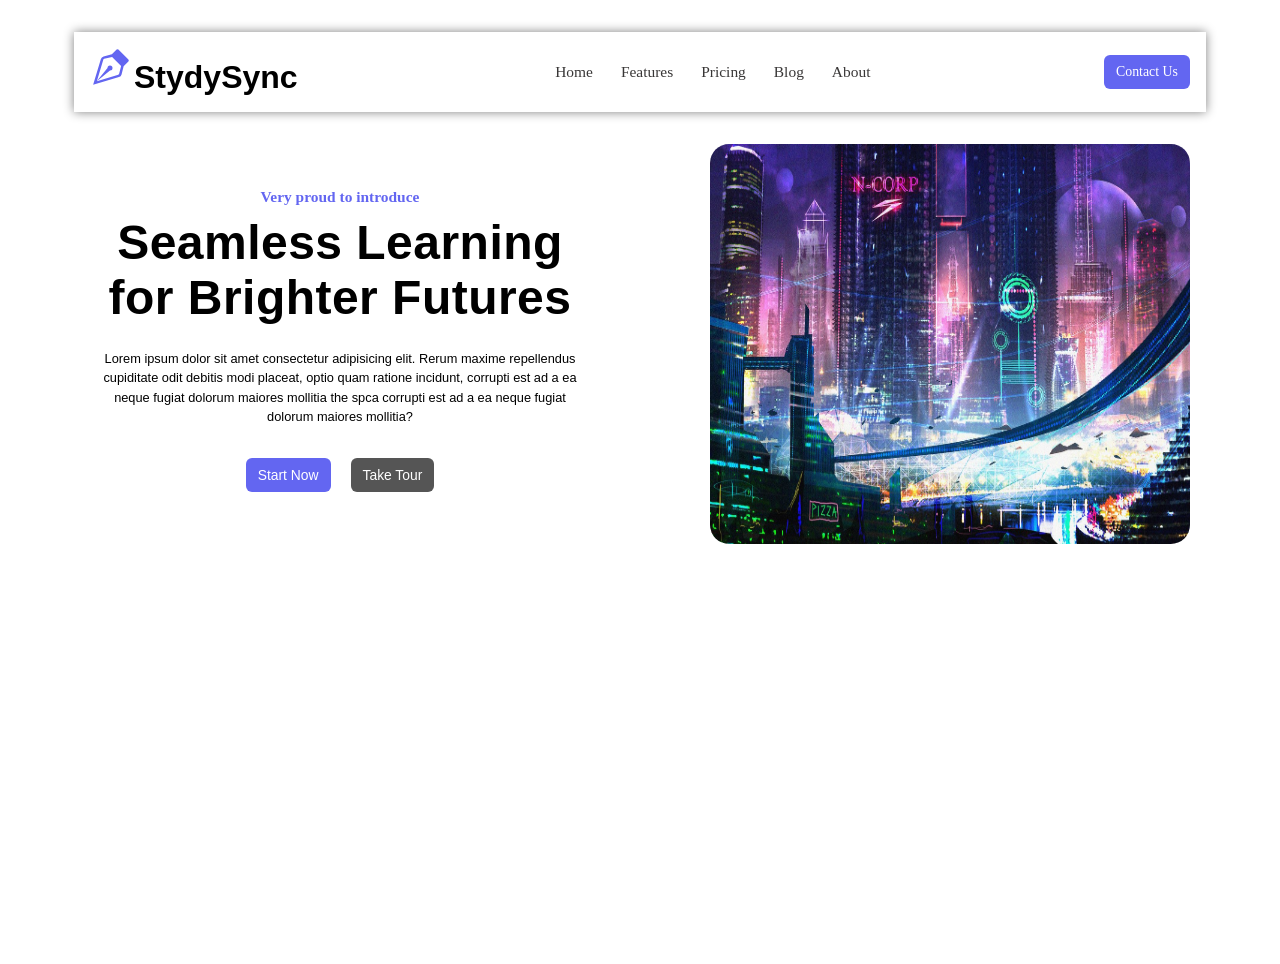
==== index.html @ 7b92b3e7 "Initial commit" ====
<!doctype html>
<html lang="en">
  <head>
    <meta charset="UTF-8" />
    <meta name="viewport" content="width=device-width, initial-scale=1.0" />
    <title>StudySync</title>
    <link rel="stylesheet" href="style.css" />
  </head>
  <body>
    <div class="Whole-project">
      <header class="header-content">
        <a href="#">
          <svg
            class="logo-icon"
            xmlns="http://www.w3.org/2000/svg"
            width="40"
            height="40"
            fill="currentColor"
            class="bi bi-vector-pen mt-2"
            viewBox="0 0 16 16">
            <path
              fill-rule="evenodd"
              d="M10.646.646a.5.5 0 0 1 .708 0l4 4a.5.5 0 0 1 0 .708l-1.902 1.902-.829 3.313a1.5 1.5 0 0 1-1.024 1.073L1.254 14.746 4.358 4.4A1.5 1.5 0 0 1 5.43 3.377l3.313-.828zm-1.8 2.908-3.173.793a.5.5 0 0 0-.358.342l-2.57 8.565 8.567-2.57a.5.5 0 0 0 .34-.357l.794-3.174-3.6-3.6z" />
            <path
              fill-rule="evenodd"
              d="M2.832 13.228 8 9a1 1 0 1 0-1-1l-4.228 5.168-.026.086z" />
          </svg>
          <span class="logo-text">StydySync</span>
        </a>
        <nav class="nav">
          <a href="#Home" class="nav-link">Home</a>
          <a href="#Feature" class="nav-link">Features</a>
          <a href="#Pricing" class="nav-link">Pricing</a>
          <a href="#Blog" class="nav-link">Blog</a>
          <a href="#About" class="nav-link">About</a>
        </nav>
        <a href="#Contact" class="contact">Contact Us</a>
        <button type="button" class="menu-btn">
          <svg
            xmlns="http://www.w3.org/2000/svg"
            width="16"
            height="16"
            fill="currentColor"
            class="bi bi-menu-up menu-icon"
            viewBox="0 0 16 16">
            <path
              d="M7.646 15.854a.5.5 0 0 0 .708 0L10.207 14H14a2 2 0 0 0 2-2V3a2 2 0 0 0-2-2H2a2 2 0 0 0-2 2v9a2 2 0 0 0 2 2h3.793zM1 9V6h14v3zm14 1v2a1 1 0 0 1-1 1h-3.793a1 1 0 0 0-.707.293l-1.5 1.5-1.5-1.5A1 1 0 0 0 5.793 13H2a1 1 0 0 1-1-1v-2zm0-5H1V3a1 1 0 0 1 1-1h12a1 1 0 0 1 1 1zM2 11.5a.5.5 0 0 0 .5.5h8a.5.5 0 0 0 0-1h-8a.5.5 0 0 0-.5.5m0-4a.5.5 0 0 0 .5.5h11a.5.5 0 0 0 0-1h-11a.5.5 0 0 0-.5.5m0-4a.5.5 0 0 0 .5.5h6a.5.5 0 0 0 0-1h-6a.5.5 0 0 0-.5.5" />
          </svg>
        </button>
      </header>

      <main class="main-body">
        <div class="container">
          <div class="left_container">
            <p class="small-text">Very proud to introduce</p>
            <h1 class="head-text">Seamless Learning for Brighter Futures</h1>
            <p class="caption">
              Lorem ipsum dolor sit amet consectetur adipisicing elit. Rerum
              maxime repellendus cupiditate odit debitis modi placeat, optio
              quam ratione incidunt, corrupti est ad a ea neque fugiat dolorum
              maiores mollitia the spca corrupti est ad a ea neque fugiat
              dolorum maiores mollitia?
            </p>
            <div class="btn-row">
              <button class="btn">Start Now</button>
              <button class="btn-1">Take Tour</button>
            </div>
          </div>
          <div class="right-container">
            <img class="img1" src="img1.jpg" />
          </div>
        </div>
      </main>
    </div>
  </body>
</html>
---- style.css ----
:root {
  --primary-color: #6366f1;
  --accent-color: #3f83f8;
  --text-color: #333333;
  --link-color: #2563eb;
  --background-color: #ffffff;
  --light-gray: #f0f0f0;
  --gray: #808080;
  --dark-gray: #555;
}
* {
  margin: 0;
  padding: 0;
  /* font-family: sans-serif; */
  text-decoration: none;
}
body {
  height: 100vh;
  text-align: center;
  background-color: var(--background-color);
  padding: 2rem;
}
.header-content {
  display: flex;
  max-width: 1100px;
  margin: 0 auto;
  justify-content: space-between;
  align-items: center;
  padding: 1rem;
  box-shadow: 0px 0px 10px gray;
}
/* .logo-icon {
  margin-top: 0.8rem;
} */
.logo-text {
  font-size: 2rem;
  font-weight: 800;
  color: black;
  font-family: sans-serif;
  /* margin-bottom: 10px; */
}
.nav {
  display: none;
}

.nav .nav-link {
  margin-left: 1.5rem;
  color: #393737;
  font-size: 0.965rem;
  font-weight: 400;
  transform: color 0.15;
}
.nav-link:hover {
  color: var(--link-color);
}
.logo-icon {
  color: var(--primary-color);
}

.contact {
  display: none;
  color: white;
  background-color: var(--primary-color);
  padding: 0.55rem 0.75rem;
  color: var(--background-color);
  border-radius: 0.375rem;
  font-size: 0.867rem;
  border: none;
  transform: all 0.1s;
}
.menu-btn {
  display: none;
  border-radius: 0.375rem;
  font-size: 0.867rem;
  border: none;
  padding: 0.55rem 0.75rem;
}
.menu-icon {
  height: 1.5rem;
  width: 1.5rem;
}
.contact:hover {
  background-color: #5254f8;
}
@media screen and (min-width: 768px) {
  .contact {
    display: block;
  }
  .nav {
    display: block;
  }
}
@media screen and (max-width: 768px) {
  .menu-btn {
    display: block;
  }
}
.img1 {
  width: 30rem;
  height: 25rem;
  border-radius: 1.2rem;
  margin-top: 2rem;
}
.main-body {
  max-width: 1100px;
  margin: 0 auto;
}
.container {
  display: block;
  /* justify-content: space-between;
  align-items: center; */
  /* padding: 1rem; */
}
.left-container {
  text-align: left;
}
.small-text {
  color: var(--primary-color);
  font-size: 0.965rem;
  font-weight: bold;
  margin-top: 1.2rem;
}
.head-text {
  color: black;
  font-size: 3rem;
  font-weight: bold;
  font-family: Arial, Helvetica, sans-serif;
  margin-top: 0.6rem;
  margin-bottom: 1.5rem;
  max-width: 500px;
  letter-spacing: 0.03rem;
}
.caption {
  max-width: 500px;
  font-family: sans-serif;
  font-size: 0.8rem;
  line-height: 1.2rem;
}
.btn-row {
  margin-top: 2rem;
}
.btn {
  background-color: var(--primary-color);
  padding: 0.55rem 0.75rem;
  color: var(--background-color);
  border-radius: 0.375rem;
  font-size: 0.867rem;
  border: none;
  margin-right: 1rem;
  transform: all 0.1s;
}
.btn-1 {
  background-color: var(--dark-gray);
  padding: 0.55rem 0.75rem;
  color: var(--background-color);
  border-radius: 0.375rem;
  font-size: 0.867rem;
  border: none;
  /* margin-right: 1rem; */
  transform: all 0.1s;
}
.btn:hover {
  background-color: #5254f8;
}
.btn-1:hover {
  background-color: rgb(49, 51, 51);
}
@media screen and (min-width: 768px) {
  .container {
    display: flex;
    justify-content: space-between;
    align-items: center;
    /* padding: 1rem; */
  }
}
@media screen and (max-width: 768px) {
  .left-container {
    text-align: center;
    padding: 0 auto;
  }
}
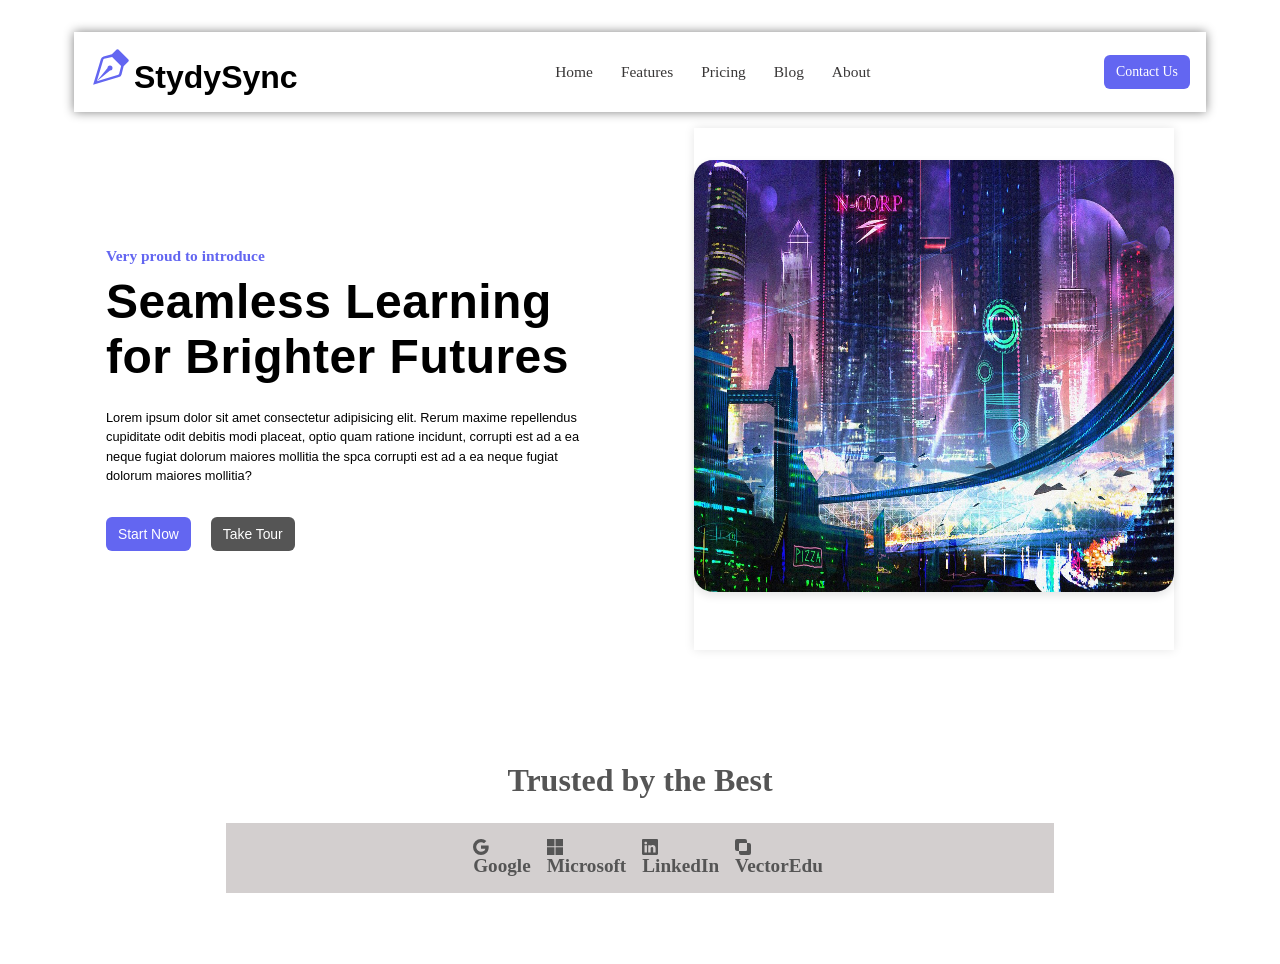
==== commit eb319a92: "updated codes" ====
--- a/index.html
+++ b/index.html
@@ -51,7 +51,7 @@
 
       <main class="main-body">
         <div class="container">
-          <div class="left_container">
+          <div class="left-container">
             <p class="small-text">Very proud to introduce</p>
             <h1 class="head-text">Seamless Learning for Brighter Futures</h1>
             <p class="caption">
@@ -70,6 +70,65 @@
             <img class="img1" src="img1.jpg" />
           </div>
         </div>
+
+        <div class="hero-end">
+          <h1 class="head">Trusted by the Best</h1>
+          <div class="trusted-section">
+            <div class="trusted-1">
+              <svg
+                xmlns="http://www.w3.org/2000/svg"
+                width="16"
+                height="16"
+                fill="currentColor"
+                class="bi bi-google"
+                viewBox="0 0 16 16">
+                <path
+                  d="M15.545 6.558a9.4 9.4 0 0 1 .139 1.626c0 2.434-.87 4.492-2.384 5.885h.002C11.978 15.292 10.158 16 8 16A8 8 0 1 1 8 0a7.7 7.7 0 0 1 5.352 2.082l-2.284 2.284A4.35 4.35 0 0 0 8 3.166c-2.087 0-3.86 1.408-4.492 3.304a4.8 4.8 0 0 0 0 3.063h.003c.635 1.893 2.405 3.301 4.492 3.301 1.078 0 2.004-.276 2.722-.764h-.003a3.7 3.7 0 0 0 1.599-2.431H8v-3.08z" />
+              </svg>
+              <h2 class="trusted-text">Google</h2>
+            </div>
+            <div class="trusted-1">
+              <svg
+                class="icon"
+                xmlns="http://www.w3.org/2000/svg"
+                width="16"
+                height="16"
+                fill="currentColor"
+                class="bi bi-microsoft"
+                viewBox="0 0 16 16">
+                <path
+                  d="M7.462 0H0v7.19h7.462zM16 0H8.538v7.19H16zM7.462 8.211H0V16h7.462zm8.538 0H8.538V16H16z" />
+              </svg>
+              <h2 class="trusted-text">Microsoft</h2>
+            </div>
+            <div class="trusted-1">
+              <svg
+                xmlns="http://www.w3.org/2000/svg"
+                width="16"
+                height="16"
+                fill="currentColor"
+                class="bi bi-linkedin"
+                viewBox="0 0 16 16">
+                <path
+                  d="M0 1.146C0 .513.526 0 1.175 0h13.65C15.474 0 16 .513 16 1.146v13.708c0 .633-.526 1.146-1.175 1.146H1.175C.526 16 0 15.487 0 14.854zm4.943 12.248V6.169H2.542v7.225zm-1.2-8.212c.837 0 1.358-.554 1.358-1.248-.015-.709-.52-1.248-1.342-1.248S2.4 3.226 2.4 3.934c0 .694.521 1.248 1.327 1.248zm4.908 8.212V9.359c0-.216.016-.432.08-.586.173-.431.568-.878 1.232-.878.869 0 1.216.662 1.216 1.634v3.865h2.401V9.25c0-2.22-1.184-3.252-2.764-3.252-1.274 0-1.845.7-2.165 1.193v.025h-.016l.016-.025V6.169h-2.4c.03.678 0 7.225 0 7.225z" />
+              </svg>
+              <h2 class="trusted-text">LinkedIn</h2>
+            </div>
+            <div class="trusted-1">
+              <svg
+                xmlns="http://www.w3.org/2000/svg"
+                width="16"
+                height="16"
+                fill="currentColor"
+                class="bi bi-exclude"
+                viewBox="0 0 16 16">
+                <path
+                  d="M0 2a2 2 0 0 1 2-2h8a2 2 0 0 1 2 2v2h2a2 2 0 0 1 2 2v8a2 2 0 0 1-2 2H6a2 2 0 0 1-2-2v-2H2a2 2 0 0 1-2-2zm12 2H5a1 1 0 0 0-1 1v7h7a1 1 0 0 0 1-1z" />
+              </svg>
+              <h2 class="trusted-text">VectorEdu</h2>
+            </div>
+          </div>
+        </div>
       </main>
     </div>
   </body>
--- a/style.css
+++ b/style.css
@@ -97,23 +97,42 @@
 }
 .img1 {
   width: 30rem;
-  height: 25rem;
+  height: 27rem;
   border-radius: 1.2rem;
   margin-top: 2rem;
+  overflow: hidden;
+  box-shadow: 0px 4px 8px rgba(0, 0, 0, 0.1);
 }
 .main-body {
   max-width: 1100px;
   margin: 0 auto;
 }
+
 .container {
-  display: block;
-  /* justify-content: space-between;
-  align-items: center; */
+  display: flex;
+  /* flex-direction: column; */
+  justify-content: space-between;
+  gap: 1.5rem;
+  /* align-items: center; */
   /* padding: 1rem; */
 }
+
 .left-container {
   text-align: left;
-}
+  animation: slidefromleft 1s ease forwards;
+  opacity: 0;
+}
+@keyframes slidefromleft {
+  0% {
+    opacity: 0;
+    transform: translateX(-100%);
+  }
+  100% {
+    opacity: 1;
+    transform: translateX(0);
+  }
+}
+
 .small-text {
   color: var(--primary-color);
   font-size: 0.965rem;
@@ -165,17 +184,53 @@
 .btn-1:hover {
   background-color: rgb(49, 51, 51);
 }
+.right-container {
+  /* overflow: hidden; */
+  box-shadow: 0px 0px 10px rgba(0, 0, 0, 0.1);
+  height: 58vh;
+}
 @media screen and (min-width: 768px) {
   .container {
     display: flex;
     justify-content: space-between;
     align-items: center;
-    /* padding: 1rem; */
+    padding: 1rem;
   }
 }
 @media screen and (max-width: 768px) {
   .left-container {
     text-align: center;
-    padding: 0 auto;
-  }
-}
+    padding: 2rem;
+  }
+  .container {
+    flex-direction: column;
+  }
+}
+.hero-end {
+  margin-top: 6rem;
+  /* width: 50%; */
+  text-align: center;
+  /* font-family: Arial, Helvetica, sans-serif; */
+}
+.head {
+  color: var(--dark-gray);
+  margin-bottom: 1.5rem;
+}
+.trusted-section {
+  display: flex;
+  justify-content: center;
+  background-color: rgb(211, 207, 207);
+  padding: 1rem;
+  margin-left: 8.5rem;
+  margin-right: 8.5rem;
+}
+.trusted-1 {
+  display: flex;
+  flex-direction: column;
+  color: var(--dark-gray);
+  margin-left: 1rem;
+  font-size: 0.8rem;
+}
+.icon {
+  margin-right: 1rem;
+}
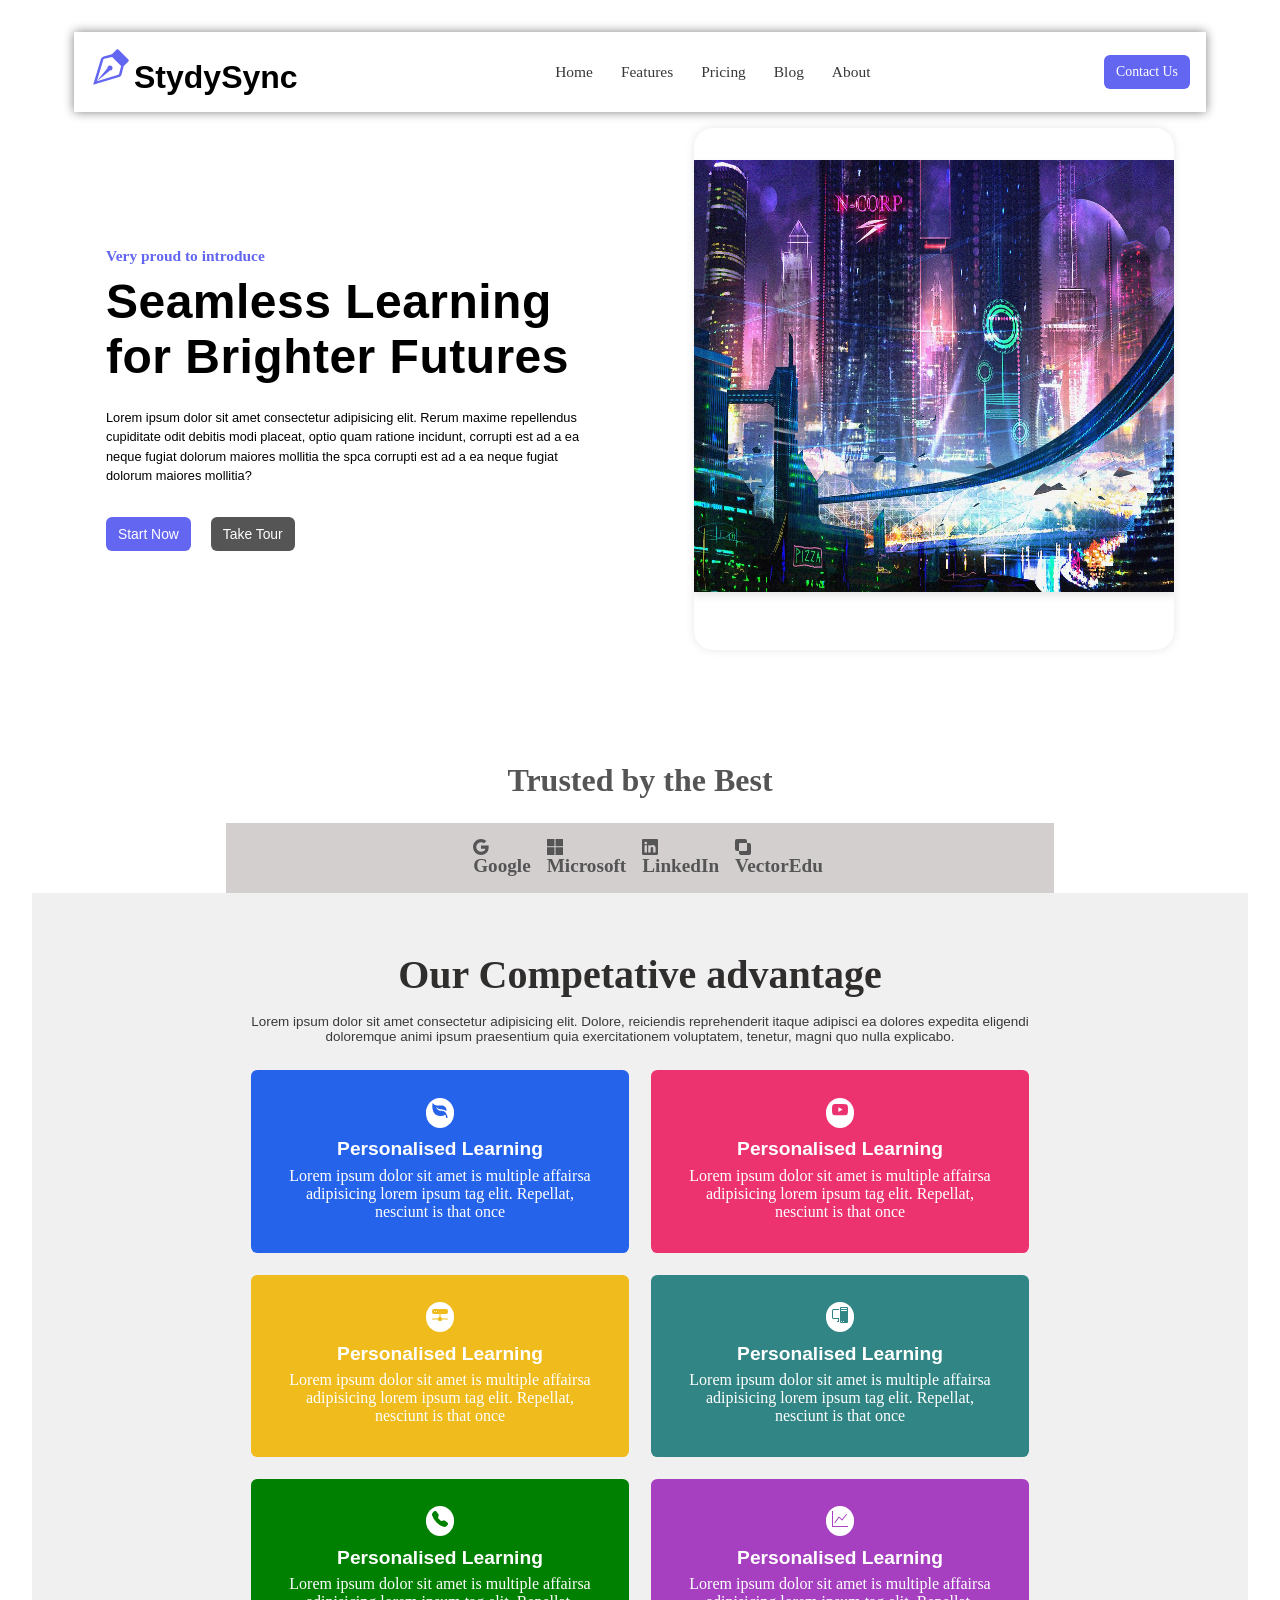
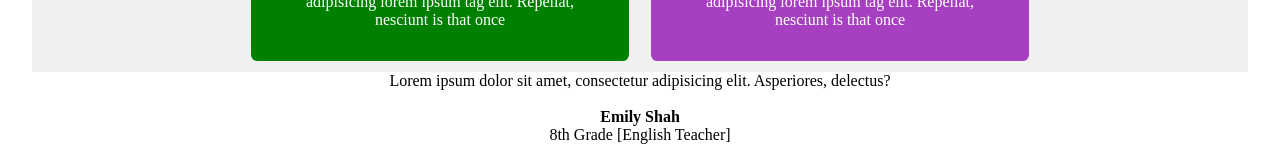
==== commit f5e46af6: "updated project" ====
--- a/index.html
+++ b/index.html
@@ -8,6 +8,7 @@
   </head>
   <body>
     <div class="Whole-project">
+      <!-- navbar -->
       <header class="header-content">
         <a href="#">
           <svg
@@ -50,6 +51,7 @@
       </header>
 
       <main class="main-body">
+        <!-- hero-section -->
         <div class="container">
           <div class="left-container">
             <p class="small-text">Very proud to introduce</p>
@@ -71,6 +73,7 @@
           </div>
         </div>
 
+        <!-- hero end -->
         <div class="hero-end">
           <h1 class="head">Trusted by the Best</h1>
           <div class="trusted-section">
@@ -130,6 +133,157 @@
           </div>
         </div>
       </main>
+
+      <!--card section-->
+      <div class="card">
+        <div class="card-body-1">
+          <div class="card-head">
+            <h2 class="card-heading">Our Competative advantage</h2>
+            <p class="card-caption">
+              Lorem ipsum dolor sit amet consectetur adipisicing elit. Dolore,
+              reiciendis reprehenderit itaque adipisci ea dolores expedita
+              eligendi doloremque animi ipsum praesentium quia exercitationem
+              voluptatem, tenetur, magni quo nulla explicabo.
+            </p>
+          </div>
+
+          <div class="card-body-2">
+            <div class="cardss cardss-1">
+              <div class="icon-div">
+                <svg
+                  xmlns="http://www.w3.org/2000/svg"
+                  width="16"
+                  height="16"
+                  fill="currentColor"
+                  class="bi bi-leaf-fill card-icon-1"
+                  viewBox="0 0 16 16">
+                  <path
+                    d="M1.4 1.7c.217.289.65.84 1.725 1.274 1.093.44 2.885.774 5.834.528 2.02-.168 3.431.51 4.326 1.556C14.161 6.082 14.5 7.41 14.5 8.5q0 .344-.027.734C13.387 8.252 11.877 7.76 10.39 7.5c-2.016-.288-4.188-.445-5.59-2.045-.142-.162-.402-.102-.379.112.108.985 1.104 1.82 1.844 2.308 2.37 1.566 5.772-.118 7.6 3.071.505.8 1.374 2.7 1.75 4.292.07.298-.066.611-.354.715a.7.7 0 0 1-.161.042 1 1 0 0 1-1.08-.794c-.13-.97-.396-1.913-.868-2.77C12.173 13.386 10.565 14 8 14c-1.854 0-3.32-.544-4.45-1.435-1.124-.887-1.889-2.095-2.39-3.383-1-2.562-1-5.536-.65-7.28L.73.806z" />
+                </svg>
+              </div>
+              <h3 class="cardss-head">Personalised Learning</h3>
+              <p class="cardss-caption">
+                Lorem ipsum dolor sit amet is multiple affairsa adipisicing
+                lorem ipsum tag elit. Repellat, nesciunt is that once
+              </p>
+            </div>
+
+            <div class="cardss cardss-2">
+              <div class="icon-div">
+                <svg
+                  xmlns="http://www.w3.org/2000/svg"
+                  width="16"
+                  height="16"
+                  fill="currentColor"
+                  class="bi bi-youtube card-icon-2"
+                  viewBox="0 0 16 16">
+                  <path
+                    d="M8.051 1.999h.089c.822.003 4.987.033 6.11.335a2.01 2.01 0 0 1 1.415 1.42c.101.38.172.883.22 1.402l.01.104.022.26.008.104c.065.914.073 1.77.074 1.957v.075c-.001.194-.01 1.108-.082 2.06l-.008.105-.009.104c-.05.572-.124 1.14-.235 1.558a2.01 2.01 0 0 1-1.415 1.42c-1.16.312-5.569.334-6.18.335h-.142c-.309 0-1.587-.006-2.927-.052l-.17-.006-.087-.004-.171-.007-.171-.007c-1.11-.049-2.167-.128-2.654-.26a2.01 2.01 0 0 1-1.415-1.419c-.111-.417-.185-.986-.235-1.558L.09 9.82l-.008-.104A31 31 0 0 1 0 7.68v-.123c.002-.215.01-.958.064-1.778l.007-.103.003-.052.008-.104.022-.26.01-.104c.048-.519.119-1.023.22-1.402a2.01 2.01 0 0 1 1.415-1.42c.487-.13 1.544-.21 2.654-.26l.17-.007.172-.006.086-.003.171-.007A100 100 0 0 1 7.858 2zM6.4 5.209v4.818l4.157-2.408z" />
+                </svg>
+              </div>
+              <h3 class="cardss-head">Personalised Learning</h3>
+              <p class="cardss-caption">
+                Lorem ipsum dolor sit amet is multiple affairsa adipisicing
+                lorem ipsum tag elit. Repellat, nesciunt is that once
+              </p>
+            </div>
+
+            <div class="cardss cardss-3">
+              <div class="icon-div">
+                <svg
+                  xmlns="http://www.w3.org/2000/svg"
+                  width="16"
+                  height="16"
+                  fill="currentColor"
+                  class="bi bi-hdd-network-fill card-icon-3"
+                  viewBox="0 0 16 16">
+                  <path
+                    d="M2 2a2 2 0 0 0-2 2v1a2 2 0 0 0 2 2h5.5v3A1.5 1.5 0 0 0 6 11.5H.5a.5.5 0 0 0 0 1H6A1.5 1.5 0 0 0 7.5 14h1a1.5 1.5 0 0 0 1.5-1.5h5.5a.5.5 0 0 0 0-1H10A1.5 1.5 0 0 0 8.5 10V7H14a2 2 0 0 0 2-2V4a2 2 0 0 0-2-2zm.5 3a.5.5 0 1 1 0-1 .5.5 0 0 1 0 1m2 0a.5.5 0 1 1 0-1 .5.5 0 0 1 0 1" />
+                </svg>
+              </div>
+              <h3 class="cardss-head">Personalised Learning</h3>
+              <p class="cardss-caption">
+                Lorem ipsum dolor sit amet is multiple affairsa adipisicing
+                lorem ipsum tag elit. Repellat, nesciunt is that once
+              </p>
+            </div>
+
+            <div class="cardss cardss-4">
+              <div class="icon-div">
+                <svg
+                  xmlns="http://www.w3.org/2000/svg"
+                  width="16"
+                  height="16"
+                  fill="currentColor"
+                  class="bi bi-pc-display card-icon-4"
+                  viewBox="0 0 16 16">
+                  <path
+                    d="M8 1a1 1 0 0 1 1-1h6a1 1 0 0 1 1 1v14a1 1 0 0 1-1 1H9a1 1 0 0 1-1-1zm1 13.5a.5.5 0 1 0 1 0 .5.5 0 0 0-1 0m2 0a.5.5 0 1 0 1 0 .5.5 0 0 0-1 0M9.5 1a.5.5 0 0 0 0 1h5a.5.5 0 0 0 0-1zM9 3.5a.5.5 0 0 0 .5.5h5a.5.5 0 0 0 0-1h-5a.5.5 0 0 0-.5.5M1.5 2A1.5 1.5 0 0 0 0 3.5v7A1.5 1.5 0 0 0 1.5 12H6v2h-.5a.5.5 0 0 0 0 1H7v-4H1.5a.5.5 0 0 1-.5-.5v-7a.5.5 0 0 1 .5-.5H7V2z" />
+                </svg>
+              </div>
+              <h3 class="cardss-head">Personalised Learning</h3>
+              <p class="cardss-caption">
+                Lorem ipsum dolor sit amet is multiple affairsa adipisicing
+                lorem ipsum tag elit. Repellat, nesciunt is that once
+              </p>
+            </div>
+
+            <div class="cardss cardss-5">
+              <div class="icon-div">
+                <svg
+                  xmlns="http://www.w3.org/2000/svg"
+                  width="16"
+                  height="16"
+                  fill="currentColor"
+                  class="bi bi-telephone-fill card-icon-5"
+                  viewBox="0 0 16 16">
+                  <path
+                    fill-rule="evenodd"
+                    d="M1.885.511a1.745 1.745 0 0 1 2.61.163L6.29 2.98c.329.423.445.974.315 1.494l-.547 2.19a.68.68 0 0 0 .178.643l2.457 2.457a.68.68 0 0 0 .644.178l2.189-.547a1.75 1.75 0 0 1 1.494.315l2.306 1.794c.829.645.905 1.87.163 2.611l-1.034 1.034c-.74.74-1.846 1.065-2.877.702a18.6 18.6 0 0 1-7.01-4.42 18.6 18.6 0 0 1-4.42-7.009c-.362-1.03-.037-2.137.703-2.877z" />
+                </svg>
+              </div>
+              <h3 class="cardss-head">Personalised Learning</h3>
+              <p class="cardss-caption">
+                Lorem ipsum dolor sit amet is multiple affairsa adipisicing
+                lorem ipsum tag elit. Repellat, nesciunt is that once
+              </p>
+            </div>
+
+            <div class="cardss cardss-6">
+              <div class="icon-div">
+                <svg
+                  xmlns="http://www.w3.org/2000/svg"
+                  width="16"
+                  height="16"
+                  fill="currentColor"
+                  class="bi bi-graph-up card-icon-6"
+                  viewBox="0 0 16 16">
+                  <path
+                    fill-rule="evenodd"
+                    d="M0 0h1v15h15v1H0zm14.817 3.113a.5.5 0 0 1 .07.704l-4.5 5.5a.5.5 0 0 1-.74.037L7.06 6.767l-3.656 5.027a.5.5 0 0 1-.808-.588l4-5.5a.5.5 0 0 1 .758-.06l2.609 2.61 4.15-5.073a.5.5 0 0 1 .704-.07" />
+                </svg>
+              </div>
+              <h3 class="cardss-head">Personalised Learning</h3>
+              <p class="cardss-caption">
+                Lorem ipsum dolor sit amet is multiple affairsa adipisicing
+                lorem ipsum tag elit. Repellat, nesciunt is that once
+              </p>
+            </div>
+          </div>
+        </div>
+      </div>
+
+      <!-- testimonial section -->
+      <div class="testimonial-section">
+        <p class="feedback">
+          Lorem ipsum dolor sit amet, consectetur adipisicing elit. Asperiores,
+          delectus?
+        </p>
+        <img class="customers" />
+
+        <h4 class="names">Emily Shah</h4>
+        <p class="passion">8th Grade [English Teacher]</p>
+      </div>
     </div>
   </body>
 </html>
--- a/style.css
+++ b/style.css
@@ -98,9 +98,9 @@
 .img1 {
   width: 30rem;
   height: 27rem;
-  border-radius: 1.2rem;
+  /* border-radius: 1.2rem; */
   margin-top: 2rem;
-  overflow: hidden;
+  /* overflow: hidden; */
   box-shadow: 0px 4px 8px rgba(0, 0, 0, 0.1);
 }
 .main-body {
@@ -185,9 +185,10 @@
   background-color: rgb(49, 51, 51);
 }
 .right-container {
-  /* overflow: hidden; */
+  overflow: hidden;
   box-shadow: 0px 0px 10px rgba(0, 0, 0, 0.1);
   height: 58vh;
+  border-radius: 1.2rem;
 }
 @media screen and (min-width: 768px) {
   .container {
@@ -197,20 +198,13 @@
     padding: 1rem;
   }
 }
-@media screen and (max-width: 768px) {
-  .left-container {
-    text-align: center;
-    padding: 2rem;
-  }
-  .container {
-    flex-direction: column;
-  }
-}
+
 .hero-end {
   margin-top: 6rem;
   /* width: 50%; */
   text-align: center;
   /* font-family: Arial, Helvetica, sans-serif; */
+  animation: slidefromleft 1s ease forwards;
 }
 .head {
   color: var(--dark-gray);
@@ -234,3 +228,122 @@
 .icon {
   margin-right: 1rem;
 }
+@media screen and (max-width: 768px) {
+  .left-container {
+    text-align: center;
+    padding: 2rem;
+  }
+  .container {
+    flex-direction: column;
+  }
+  .trusted-section {
+    display: grid;
+    grid-template-columns: repeat(2, 1fr);
+    margin: 0 auto;
+    padding: 0 auto;
+  }
+  .hero-end {
+    margin-top: 1rem;
+    /* margin-bottom: auto; */
+  }
+  .head {
+    margin-bottom: auto;
+  }
+}
+.card {
+  background-color: var(--light-gray);
+  margin: 0;
+  padding: 0;
+}
+.card-body-1 {
+  max-width: 800px;
+  margin: 0 auto;
+  padding: 0 auto;
+}
+.card-head {
+  padding-top: 3.6rem;
+}
+.card-heading {
+  /* font-family: sans-serif; */
+  font-size: 2.5rem;
+  font-weight: 700;
+  color: #302d2d;
+  margin-bottom: 1rem;
+}
+.card-caption {
+  text-align: center;
+  font: 0.84em sans-serif;
+  color: #393838;
+  margin-bottom: 1rem;
+}
+.card-body-2 {
+  display: grid;
+  grid-template-columns: repeat(2, 1fr);
+  grid-template-rows: repeat(3, 1fr);
+}
+.cardss {
+  padding: 2rem;
+  margin: 0.68rem;
+  border: none;
+  border-radius: 0.4rem;
+  color: var(--background-color);
+}
+.cardss:hover {
+  transform: scale(1.05);
+}
+.cardss-1 {
+  background-color: var(--link-color);
+}
+.card-icon-1 {
+  /* background-color: var(--link-color); */
+  color: var(--link-color);
+}
+.icon-div {
+  display: inline;
+  background-color: white;
+  border: none;
+  border-radius: 50%;
+  padding: 0.4rem;
+  margin-bottom: 1rem;
+}
+.cardss-head {
+  margin-top: 1rem;
+  margin-bottom: 0.4rem;
+  font-family: Arial, Helvetica, sans-serif;
+  font-size: 1.2rem;
+}
+.cardss-2 {
+  background-color: rgb(237, 50, 112);
+}
+.cardss-3 {
+  background-color: rgb(240, 187, 28);
+}
+.cardss-4 {
+  background-color: rgb(50, 133, 133);
+}
+.cardss-5 {
+  background-color: green;
+}
+.cardss-6 {
+  background-color: rgba(156, 38, 185, 0.871);
+}
+.card-icon-2 {
+  color: rgb(237, 50, 112);
+}
+.card-icon-3 {
+  color: rgb(240, 187, 28);
+}
+.card-icon-4 {
+  color: rgb(50, 133, 133);
+}
+.card-icon-5 {
+  color: green;
+}
+.card-icon-6 {
+  color: rgba(156, 38, 185, 0.871);
+}
+@media screen and (max-width: 768px) {
+  .card-body-2 {
+    grid-template-columns: repeat(1, 1fr);
+  }
+}
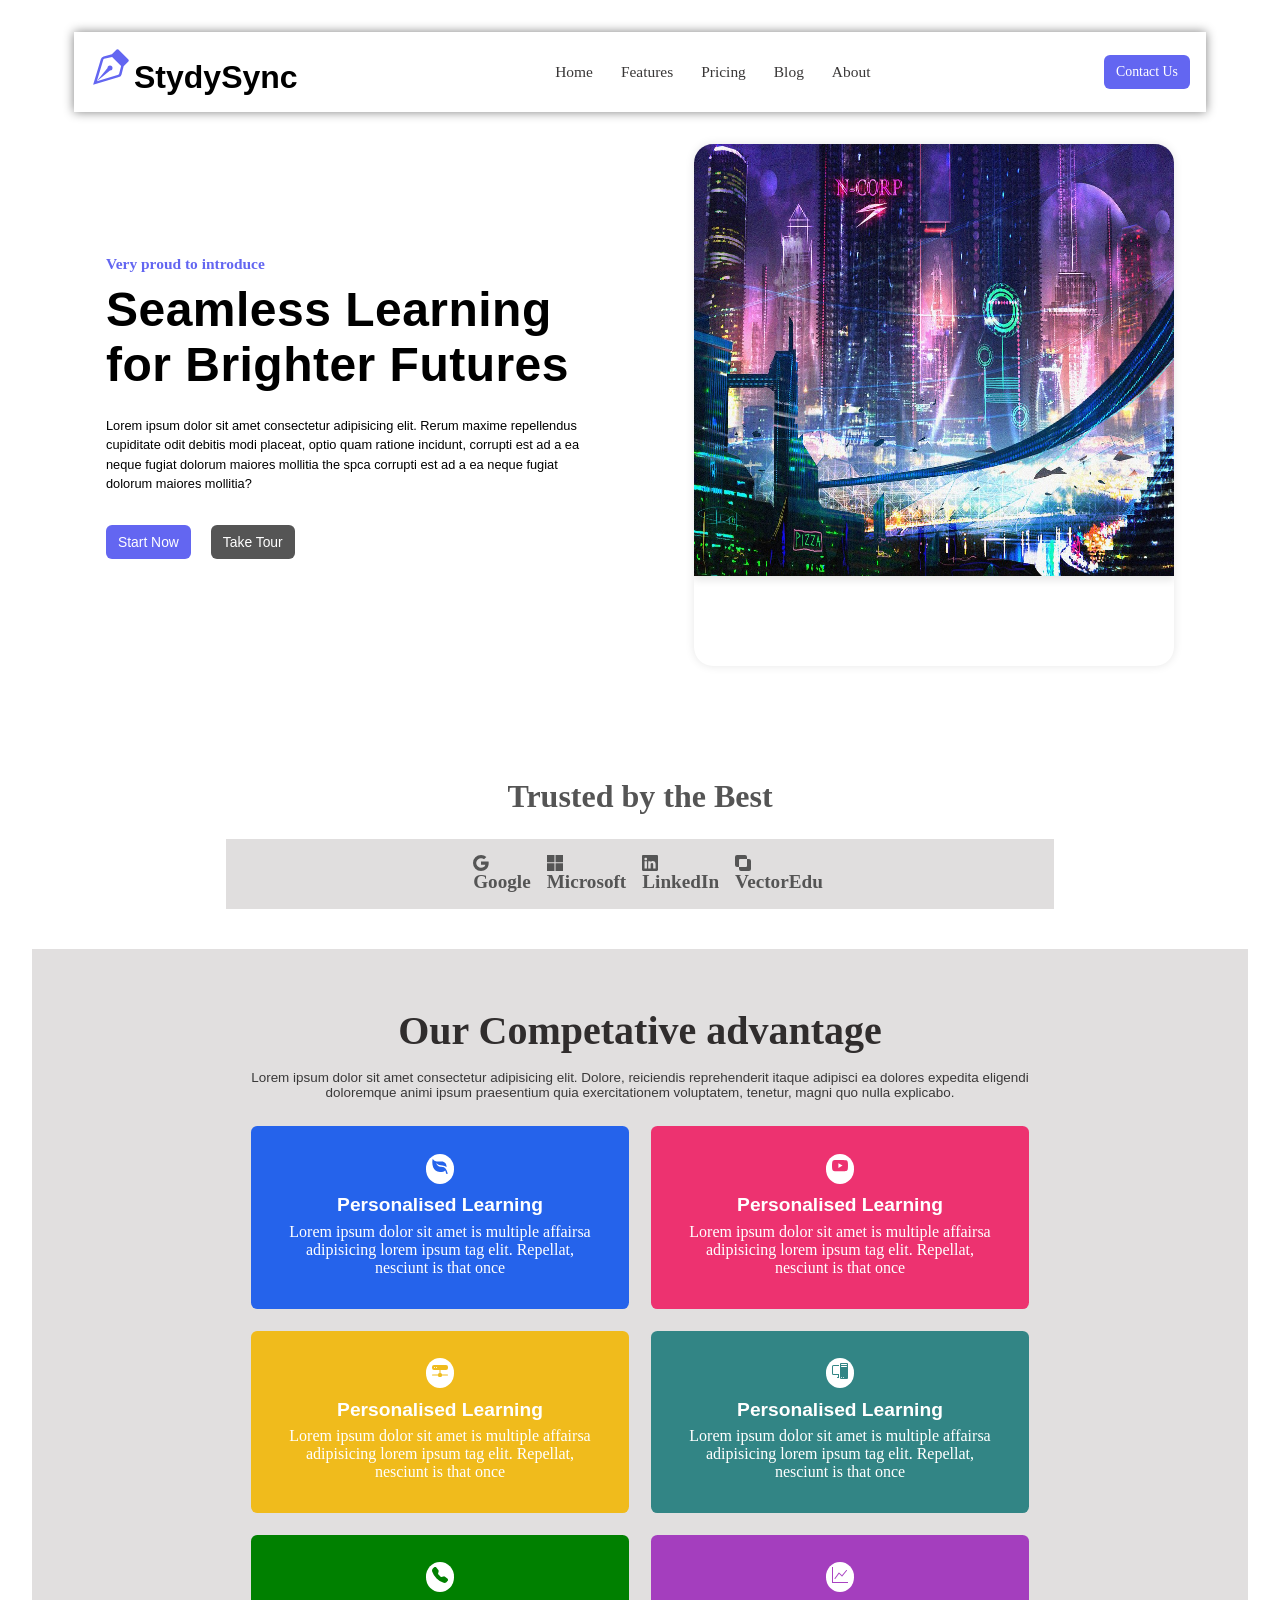
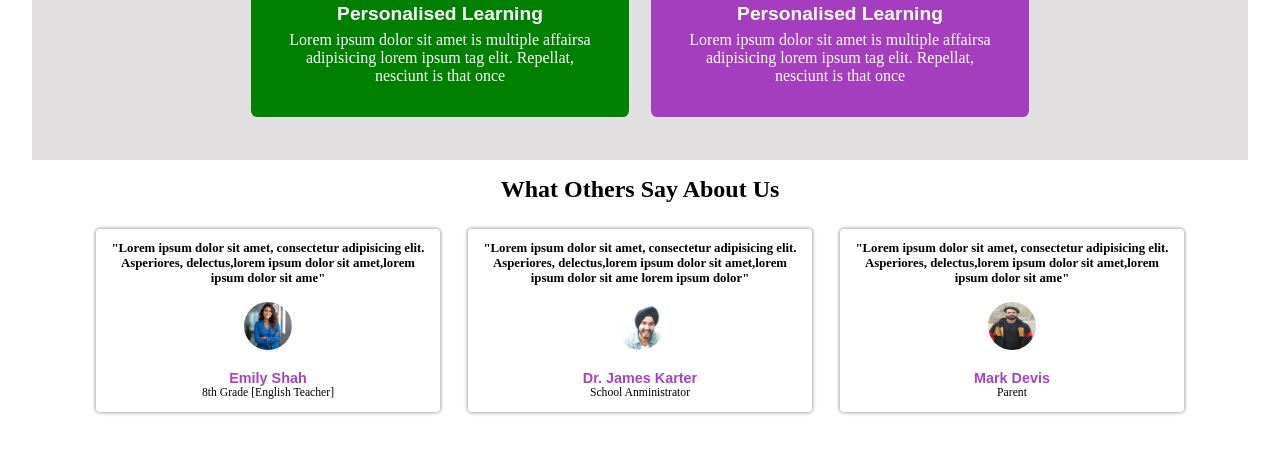
==== commit d9d42a0b: "updated project" ====
--- a/index.html
+++ b/index.html
@@ -275,15 +275,57 @@
 
       <!-- testimonial section -->
       <div class="testimonial-section">
-        <p class="feedback">
-          Lorem ipsum dolor sit amet, consectetur adipisicing elit. Asperiores,
-          delectus?
-        </p>
-        <img class="customers" />
-
-        <h4 class="names">Emily Shah</h4>
-        <p class="passion">8th Grade [English Teacher]</p>
+        <h2 class="testimonial-head">What Others Say About Us</h2>
+        <div class="testimonials">
+          <div class="testimonial">
+            <p class="feedback">
+              "Lorem ipsum dolor sit amet, consectetur adipisicing elit.
+              Asperiores, delectus,lorem ipsum dolor sit amet,lorem ipsum dolor
+              sit ame"
+            </p>
+            <img class="customers" src="face1.avif" />
+
+            <h4 class="names">Emily Shah</h4>
+            <p class="passion">8th Grade [English Teacher]</p>
+          </div>
+          <div class="testimonial">
+            <p class="feedback">
+              "Lorem ipsum dolor sit amet, consectetur adipisicing elit.
+              Asperiores, delectus,lorem ipsum dolor sit amet,lorem ipsum dolor
+              sit ame lorem ipsum dolor"
+            </p>
+            <img class="customers" src="face7.jpg" />
+
+            <h4 class="names">Dr. James Karter</h4>
+            <p class="passion">School Anministrator</p>
+          </div>
+          <div class="testimonial">
+            <p class="feedback">
+              "Lorem ipsum dolor sit amet, consectetur adipisicing elit.
+              Asperiores, delectus,lorem ipsum dolor sit amet,lorem ipsum dolor
+              sit ame"
+            </p>
+            <img class="customers" src="face6.jpg" />
+
+            <h4 class="names">Mark Devis</h4>
+            <p class="passion">Parent</p>
+          </div>
+        </div>
       </div>
+
+      <!-- newsletter section -->
+<div class="newsletter-section">
+  <div>
+  <img></div>
+  <div>
+    <form>
+      
+    </form>
+  </div>
+
+
+</div>
+
     </div>
   </body>
 </html>
--- a/style.css
+++ b/style.css
@@ -99,7 +99,7 @@
   width: 30rem;
   height: 27rem;
   /* border-radius: 1.2rem; */
-  margin-top: 2rem;
+  /* margin-top: 2rem; */
   /* overflow: hidden; */
   box-shadow: 0px 4px 8px rgba(0, 0, 0, 0.1);
 }
@@ -189,6 +189,7 @@
   box-shadow: 0px 0px 10px rgba(0, 0, 0, 0.1);
   height: 58vh;
   border-radius: 1.2rem;
+  margin-top: 1rem;
 }
 @media screen and (min-width: 768px) {
   .container {
@@ -213,7 +214,7 @@
 .trusted-section {
   display: flex;
   justify-content: center;
-  background-color: rgb(211, 207, 207);
+  background-color: rgb(224, 222, 222);
   padding: 1rem;
   margin-left: 8.5rem;
   margin-right: 8.5rem;
@@ -244,15 +245,15 @@
   }
   .hero-end {
     margin-top: 1rem;
-    /* margin-bottom: auto; */
+    /* margin-bottom: 1rem; */
   }
   .head {
     margin-bottom: auto;
   }
 }
 .card {
-  background-color: var(--light-gray);
-  margin: 0;
+  background-color: rgba(224, 222, 222, 0.962);
+  margin: 2.5rem 0 1rem 0;
   padding: 0;
 }
 .card-body-1 {
@@ -280,6 +281,7 @@
   display: grid;
   grid-template-columns: repeat(2, 1fr);
   grid-template-rows: repeat(3, 1fr);
+  padding-bottom: 2rem;
 }
 .cardss {
   padding: 2rem;
@@ -347,3 +349,57 @@
     grid-template-columns: repeat(1, 1fr);
   }
 }
+.testimonial-section {
+  max-width: 1100px;
+  margin: 1rem auto 2rem auto;
+  padding: 0 auto;
+  background-color: var(--background-color);
+
+  /* display: grid;
+  grid-template-columns: repeat(3, 1fr); */
+}
+.testimonial-head {
+  margin-top: 1rem;
+}
+.testimonial {
+  margin-top: 1rem;
+  /* border: 0.5px solid rgb(152, 150, 150); */
+  border: none;
+  padding: 0.8rem;
+  margin: 0.4rem;
+  border-radius: 4px;
+  box-shadow: 0 0 4px rgb(122, 121, 121);
+}
+
+.testimonials {
+  display: grid;
+  grid-template-columns: repeat(3, 1fr);
+  margin-top: 1.2rem;
+  gap: 1rem;
+}
+.testimonial:hover {
+  box-shadow: 0 0 10px rgb(187, 105, 187);
+  border: 0.8px solid grey;
+  transition: transform 0.3s ease;
+  transform: scale(1.007);
+}
+.feedback {
+  font-size: 0.8rem;
+  font-weight: 700;
+  /* margin-bottom: 0.67rem; */
+}
+.customers {
+  border-radius: 50%;
+  width: 3rem;
+  height: 3rem;
+  margin-top: 1rem;
+  margin-bottom: 1rem;
+}
+.names {
+  color: rgba(156, 38, 185, 0.871);
+  font-family: Arial, Helvetica, sans-serif;
+  font-size: 0.9rem;
+}
+.passion {
+  font-size: 0.73rem;
+}
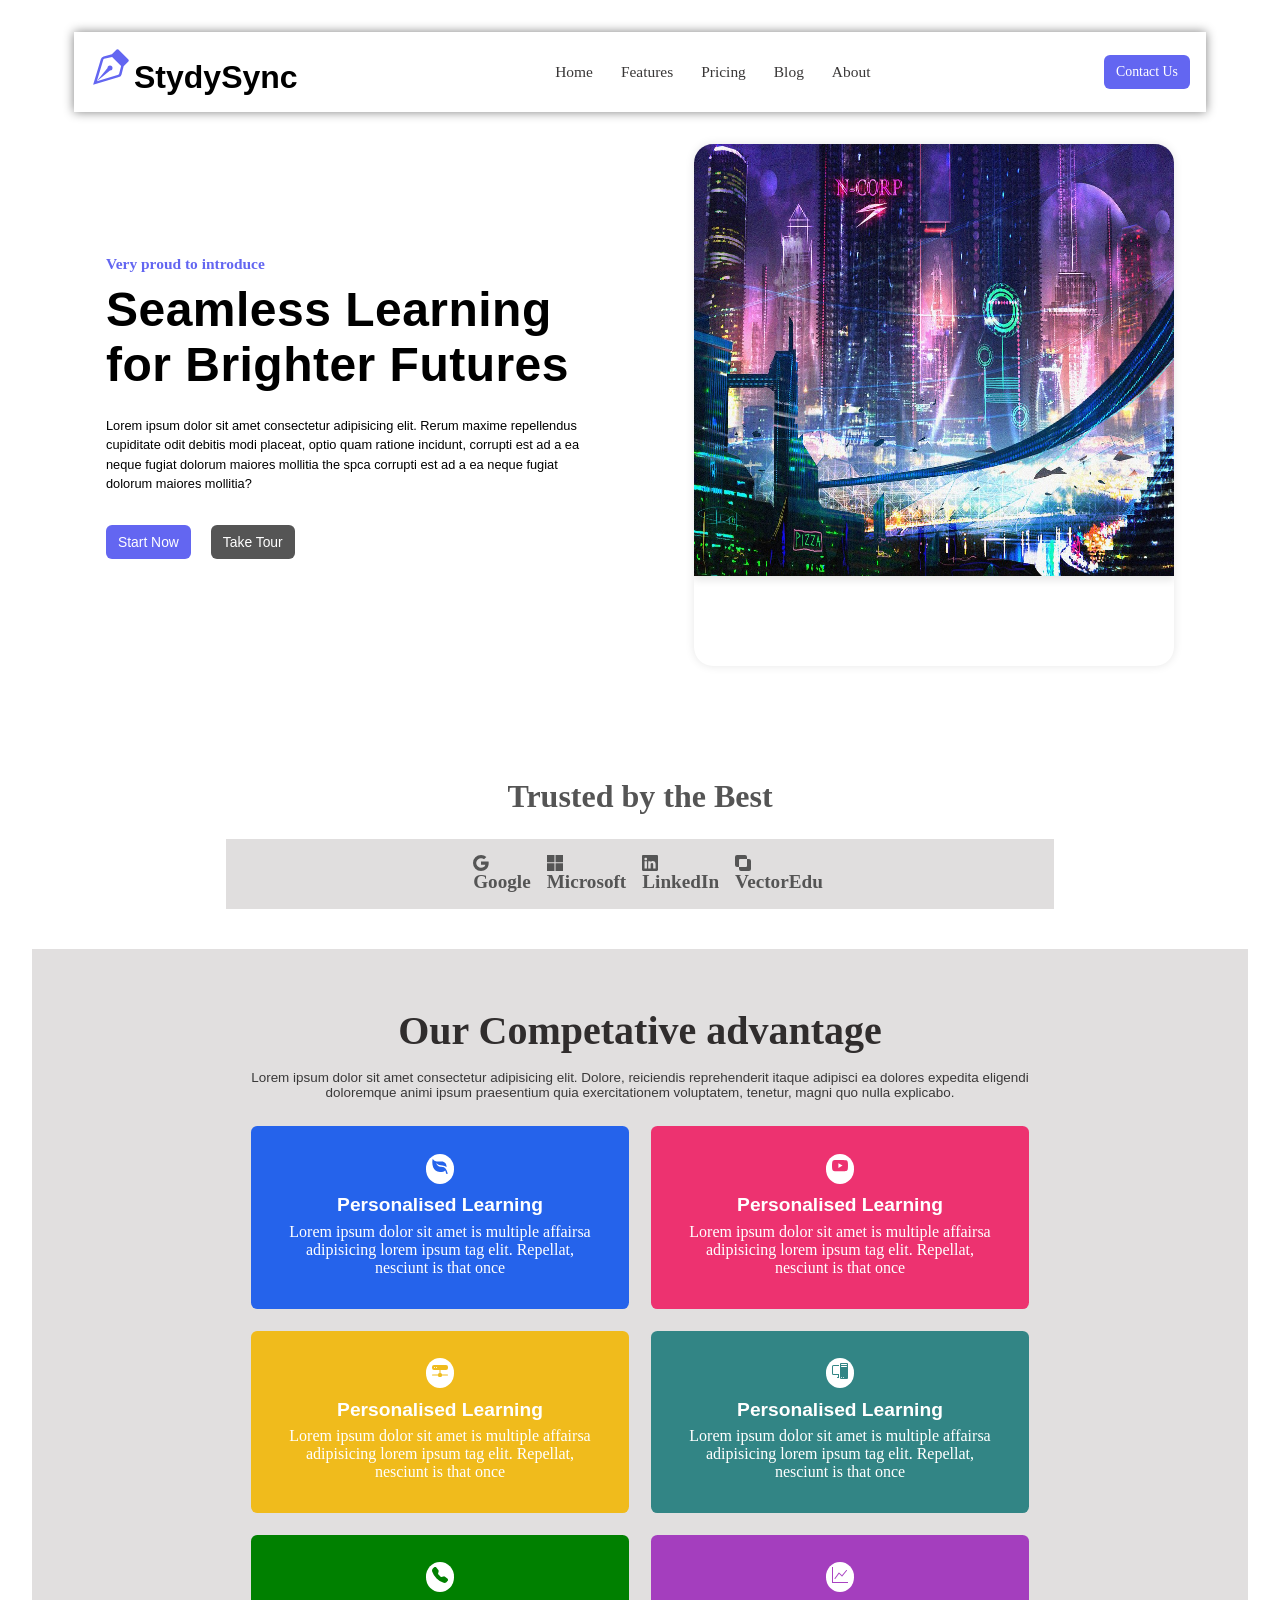
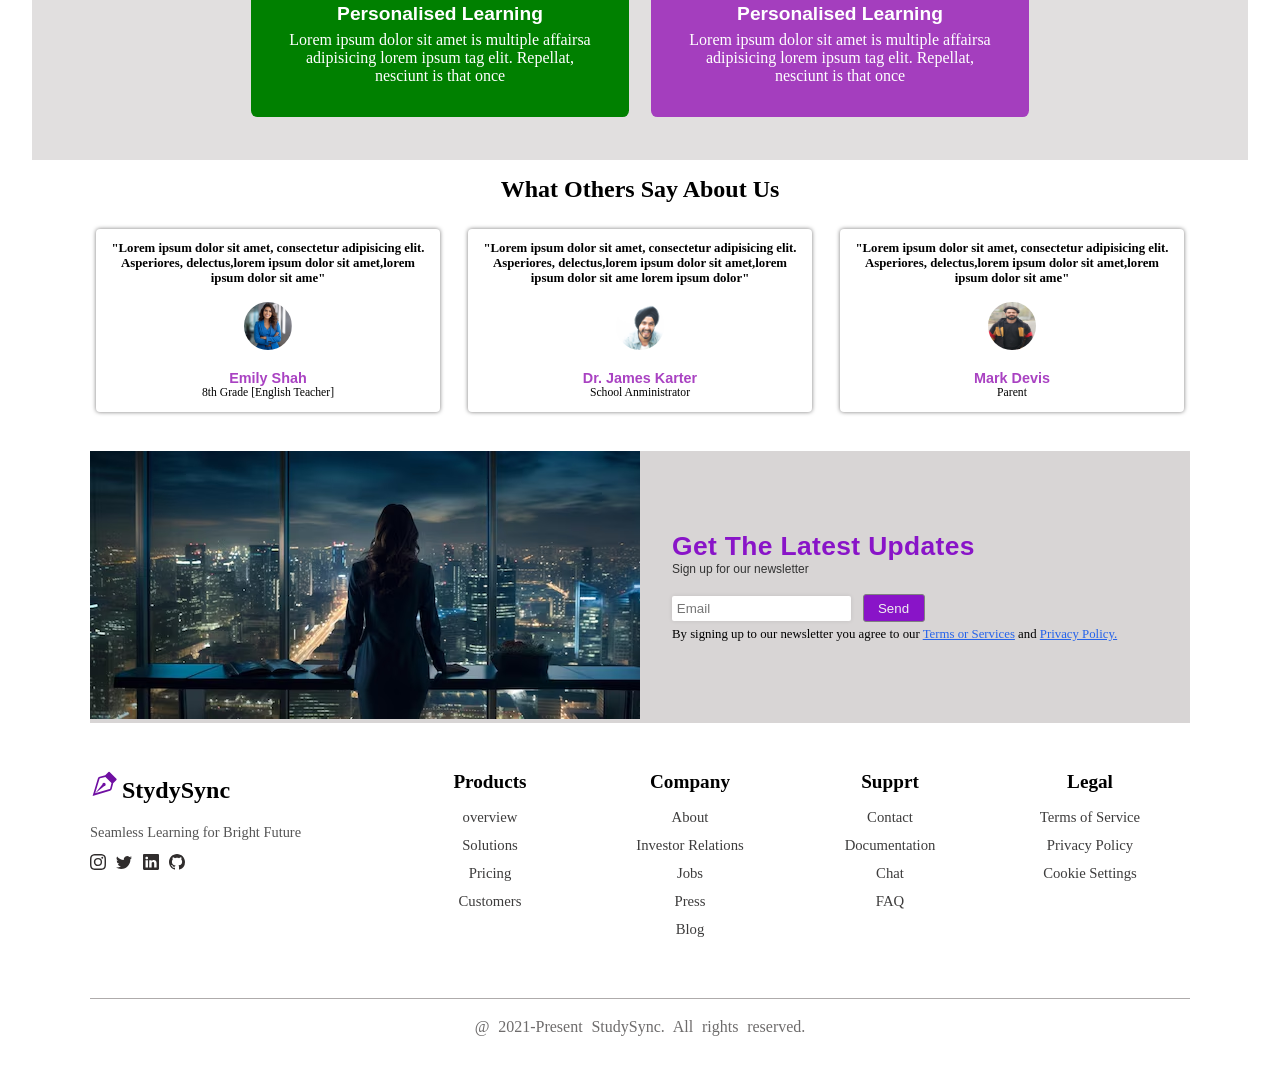
==== commit 32492315: "updated project" ====
--- a/index.html
+++ b/index.html
@@ -314,18 +314,142 @@
       </div>
 
       <!-- newsletter section -->
-<div class="newsletter-section">
-  <div>
-  <img></div>
-  <div>
-    <form>
-      
-    </form>
-  </div>
-
-
-</div>
-
+      <div class="newsletter-section">
+        <div class="newletter">
+          <div style="overflow: hidden">
+            <img class="new-img" src="future.avif" />
+          </div>
+
+          <form class="form-right">
+            <div>
+              <p class="form-head">Get The Latest Updates</p>
+              <p class="label-head">Sign up for our newsletter</p>
+              <br />
+              <input type="email" id="email" placeholder="Email" />
+              <button class="form-btn">Send</button>
+              <p class="footer-new">
+                By signing up to our newsletter you agree to our
+                <a class="terms">Terms or Services</a> and
+                <a class="terms">Privacy Policy.</a>
+              </p>
+            </div>
+          </form>
+        </div>
+      </div>
+
+      <!-- footer-section -->
+      <div class="footer-section">
+        <div class="anchor-footer">
+          <a href="#">
+            <svg
+              class="footer-icon"
+              xmlns="http://www.w3.org/2000/svg"
+              width="28"
+              height="27"
+              fill="currentColor"
+              class="bi bi-vector-pen mt-4"
+              viewBox="0 0 16 16">
+              <path
+                fill-rule="evenodd"
+                d="M10.646.646a.5.5 0 0 1 .708 0l4 4a.5.5 0 0 1 0 .708l-1.902 1.902-.829 3.313a1.5 1.5 0 0 1-1.024 1.073L1.254 14.746 4.358 4.4A1.5 1.5 0 0 1 5.43 3.377l3.313-.828zm-1.8 2.908-3.173.793a.5.5 0 0 0-.358.342l-2.57 8.565 8.567-2.57a.5.5 0 0 0 .34-.357l.794-3.174-3.6-3.6z" />
+              <path
+                fill-rule="evenodd"
+                d="M2.832 13.228 8 9a1 1 0 1 0-1-1l-4.228 5.168-.026.086z" />
+            </svg>
+            <span class="footer-text">StydySync</span>
+          </a>
+          <p class="footer-caption">Seamless Learning for Bright Future</p>
+          <div class="add-icon">
+            <svg
+              xmlns="http://www.w3.org/2000/svg"
+              width="16"
+              height="16"
+              fill="currentColor"
+              class="bi bi-instagram icon-margin"
+              viewBox="0 0 16 16">
+              <path
+                d="M8 0C5.829 0 5.556.01 4.703.048 3.85.088 3.269.222 2.76.42a3.9 3.9 0 0 0-1.417.923A3.9 3.9 0 0 0 .42 2.76C.222 3.268.087 3.85.048 4.7.01 5.555 0 5.827 0 8.001c0 2.172.01 2.444.048 3.297.04.852.174 1.433.372 1.942.205.526.478.972.923 1.417.444.445.89.719 1.416.923.51.198 1.09.333 1.942.372C5.555 15.99 5.827 16 8 16s2.444-.01 3.298-.048c.851-.04 1.434-.174 1.943-.372a3.9 3.9 0 0 0 1.416-.923c.445-.445.718-.891.923-1.417.197-.509.332-1.09.372-1.942C15.99 10.445 16 10.173 16 8s-.01-2.445-.048-3.299c-.04-.851-.175-1.433-.372-1.941a3.9 3.9 0 0 0-.923-1.417A3.9 3.9 0 0 0 13.24.42c-.51-.198-1.092-.333-1.943-.372C10.443.01 10.172 0 7.998 0zm-.717 1.442h.718c2.136 0 2.389.007 3.232.046.78.035 1.204.166 1.486.275.373.145.64.319.92.599s.453.546.598.92c.11.281.24.705.275 1.485.039.843.047 1.096.047 3.231s-.008 2.389-.047 3.232c-.035.78-.166 1.203-.275 1.485a2.5 2.5 0 0 1-.599.919c-.28.28-.546.453-.92.598-.28.11-.704.24-1.485.276-.843.038-1.096.047-3.232.047s-2.39-.009-3.233-.047c-.78-.036-1.203-.166-1.485-.276a2.5 2.5 0 0 1-.92-.598 2.5 2.5 0 0 1-.6-.92c-.109-.281-.24-.705-.275-1.485-.038-.843-.046-1.096-.046-3.233s.008-2.388.046-3.231c.036-.78.166-1.204.276-1.486.145-.373.319-.64.599-.92s.546-.453.92-.598c.282-.11.705-.24 1.485-.276.738-.034 1.024-.044 2.515-.045zm4.988 1.328a.96.96 0 1 0 0 1.92.96.96 0 0 0 0-1.92m-4.27 1.122a4.109 4.109 0 1 0 0 8.217 4.109 4.109 0 0 0 0-8.217m0 1.441a2.667 2.667 0 1 1 0 5.334 2.667 2.667 0 0 1 0-5.334" />
+            </svg>
+            <svg
+              xmlns="http://www.w3.org/2000/svg"
+              width="16"
+              height="16"
+              fill="currentColor"
+              class="bi bi-twitter icon-margin"
+              viewBox="0 0 16 16">
+              <path
+                d="M5.026 15c6.038 0 9.341-5.003 9.341-9.334q.002-.211-.006-.422A6.7 6.7 0 0 0 16 3.542a6.7 6.7 0 0 1-1.889.518 3.3 3.3 0 0 0 1.447-1.817 6.5 6.5 0 0 1-2.087.793A3.286 3.286 0 0 0 7.875 6.03a9.32 9.32 0 0 1-6.767-3.429 3.29 3.29 0 0 0 1.018 4.382A3.3 3.3 0 0 1 .64 6.575v.045a3.29 3.29 0 0 0 2.632 3.218 3.2 3.2 0 0 1-.865.115 3 3 0 0 1-.614-.057 3.28 3.28 0 0 0 3.067 2.277A6.6 6.6 0 0 1 .78 13.58a6 6 0 0 1-.78-.045A9.34 9.34 0 0 0 5.026 15" />
+            </svg>
+            <svg
+              xmlns="http://www.w3.org/2000/svg"
+              width="16"
+              height="16"
+              fill="currentColor"
+              class="bi bi-linkedin icon-margin"
+              viewBox="0 0 16 16">
+              <path
+                d="M0 1.146C0 .513.526 0 1.175 0h13.65C15.474 0 16 .513 16 1.146v13.708c0 .633-.526 1.146-1.175 1.146H1.175C.526 16 0 15.487 0 14.854zm4.943 12.248V6.169H2.542v7.225zm-1.2-8.212c.837 0 1.358-.554 1.358-1.248-.015-.709-.52-1.248-1.342-1.248S2.4 3.226 2.4 3.934c0 .694.521 1.248 1.327 1.248zm4.908 8.212V9.359c0-.216.016-.432.08-.586.173-.431.568-.878 1.232-.878.869 0 1.216.662 1.216 1.634v3.865h2.401V9.25c0-2.22-1.184-3.252-2.764-3.252-1.274 0-1.845.7-2.165 1.193v.025h-.016l.016-.025V6.169h-2.4c.03.678 0 7.225 0 7.225z" />
+            </svg>
+            <svg
+              xmlns="http://www.w3.org/2000/svg"
+              width="16"
+              height="16"
+              fill="currentColor"
+              class="bi bi-github icon-margin"
+              viewBox="0 0 16 16">
+              <path
+                d="M8 0C3.58 0 0 3.58 0 8c0 3.54 2.29 6.53 5.47 7.59.4.07.55-.17.55-.38 0-.19-.01-.82-.01-1.49-2.01.37-2.53-.49-2.69-.94-.09-.23-.48-.94-.82-1.13-.28-.15-.68-.52-.01-.53.63-.01 1.08.58 1.23.82.72 1.21 1.87.87 2.33.66.07-.52.28-.87.51-1.07-1.78-.2-3.64-.89-3.64-3.95 0-.87.31-1.59.82-2.15-.08-.2-.36-1.02.08-2.12 0 0 .67-.21 2.2.82.64-.18 1.32-.27 2-.27s1.36.09 2 .27c1.53-1.04 2.2-.82 2.2-.82.44 1.1.16 1.92.08 2.12.51.56.82 1.27.82 2.15 0 3.07-1.87 3.75-3.65 3.95.29.25.54.73.54 1.48 0 1.07-.01 1.93-.01 2.2 0 .21.15.46.55.38A8.01 8.01 0 0 0 16 8c0-4.42-3.58-8-8-8" />
+            </svg>
+          </div>
+        </div>
+        <div>
+          <h3 class="footer-end-head">Products</h3>
+          <ul>
+            <a href="#">
+              <li class="footer-li">overview</li>
+            </a>
+            <a href="#"><li class="footer-li">Solutions</li></a>
+            <a href="#"><li class="footer-li">Pricing</li></a>
+            <a href="#"><li class="footer-li">Customers</li></a>
+          </ul>
+        </div>
+        <div>
+          <h3 class="footer-end-head">Company</h3>
+          <ul>
+            <a href="#">
+              <li class="footer-li">About</li>
+            </a>
+            <a href="#"><li class="footer-li">Investor Relations</li></a>
+            <a href="#"><li class="footer-li">Jobs</li></a>
+            <a href="#"><li class="footer-li">Press</li></a>
+            <a href="#"><li class="footer-li">Blog</li></a>
+          </ul>
+        </div>
+        <div>
+          <h3 class="footer-end-head">Supprt</h3>
+          <ul>
+            <a href="#">
+              <li class="footer-li">Contact</li>
+            </a>
+            <a href="#"><li class="footer-li">Documentation</li></a>
+            <a href="#"><li class="footer-li">Chat</li></a>
+            <a href="#"><li class="footer-li">FAQ</li></a>
+          </ul>
+        </div>
+        <div>
+          <h3 class="footer-end-head">Legal</h3>
+          <ul>
+            <a href="#">
+              <li class="footer-li">Terms of Service</li>
+            </a>
+            <a href="#"><li class="footer-li">Privacy Policy</li></a>
+            <a href="#"><li class="footer-li">Cookie Settings</li></a>
+          </ul>
+        </div>
+      </div>
+      <div class="footer-para">
+        <p>@ 2021-Present StudySync. All rights reserved.</p>
+      </div>
     </div>
   </body>
 </html>
--- a/style.css
+++ b/style.css
@@ -403,3 +403,138 @@
 .passion {
   font-size: 0.73rem;
 }
+.newsletter-section {
+  max-width: 1100px;
+  margin: 2rem auto 2rem auto;
+  padding: 0 auto;
+
+  background-color: rgb(216, 213, 213);
+}
+.newletter {
+  /* height: 20rem; */
+  display: grid;
+  grid-template-columns: 1fr 1fr;
+}
+.new-img {
+  object-fit: cover;
+}
+.form-right {
+  text-align: left;
+  padding: 2rem;
+  display: flex;
+  align-items: center;
+  /* justify-content: center;  */
+}
+.form-head {
+  color: rgb(137, 20, 200);
+  font-family: Arial, Helvetica, sans-serif;
+  font-size: 1.65rem;
+  font-weight: bolder;
+  letter-spacing: 0.023rem;
+
+  /* letter-spacing: 0.04rem; */
+}
+.label-head {
+  color: #333333;
+  font-family: Arial, Helvetica, sans-serif;
+  font-size: 0.75rem;
+  margin-bottom: 0.0123rem;
+}
+.form-btn {
+  background-color: rgb(137, 20, 200);
+  padding: 0.34rem 0.9rem;
+  border: 0.4px solid gray;
+  border-radius: 3px;
+  color: var(--light-gray);
+  margin-left: 0.5rem;
+}
+.form-btn:hover {
+  background-color: rgb(111, 15, 162);
+}
+input {
+  padding: 0.3rem;
+  box-shadow: 0 0 4px 0 rgba(0, 0, 0, 0.1);
+  border: none;
+  border-radius: 2px;
+}
+.footer-new {
+  font-size: 0.8rem;
+  margin-top: 0.3rem;
+}
+.terms {
+  color: var(--link-color);
+  text-decoration: underline;
+}
+@media screen and (max-width: 768px) {
+  .newletter {
+    display: grid;
+    grid-template-columns: 1fr;
+  }
+  .form-right {
+    /* text-align: center; */
+    padding: auto;
+    display: flex;
+    align-items: center;
+  }
+}
+.footer-section {
+  max-width: 1100px;
+  margin: 03rem auto;
+  padding: auto;
+  display: grid;
+  grid-template-columns: 1.5fr 1fr 1fr 1fr 1fr;
+}
+.footer-icon {
+  color: rgb(111, 15, 162);
+}
+.anchor-footer {
+  margin-bottom: 2rem;
+  text-align: left;
+}
+.footer-text {
+  font-size: 1.5rem;
+  color: #000;
+  font-weight: bold;
+}
+.footer-caption {
+  padding-top: 1.3rem;
+  padding-bottom: 0.8rem;
+  color: var(--dark-gray);
+  font-size: 0.9rem;
+}
+.add-icon {
+  color: #302d2d;
+}
+.icon-margin {
+  margin-right: 0.4rem;
+}
+ul {
+  list-style-type: none;
+}
+.footer-li {
+  margin-bottom: 0.7rem;
+  font-size: 0.92rem;
+  color: rgb(61, 60, 60);
+}
+.footer-end-head {
+  margin-bottom: 1rem;
+  /* font-family: Arial, Helvetica, sans-serif; */
+  font-weight: bold;
+  font-size: 1.2rem;
+}
+.footer-li:hover {
+  color: var(--link-color);
+}
+.footer-para {
+  max-width: 1100px;
+  margin: 0 auto;
+  padding: 0 auto;
+  border-top: 0.5px solid rgb(174, 171, 171);
+}
+.footer-para p {
+  font-size: 1rem;
+  color: #6e6c6c;
+  margin-top: 1.2rem;
+  word-spacing: 0.3rem;
+  padding-bottom: 2rem;
+}
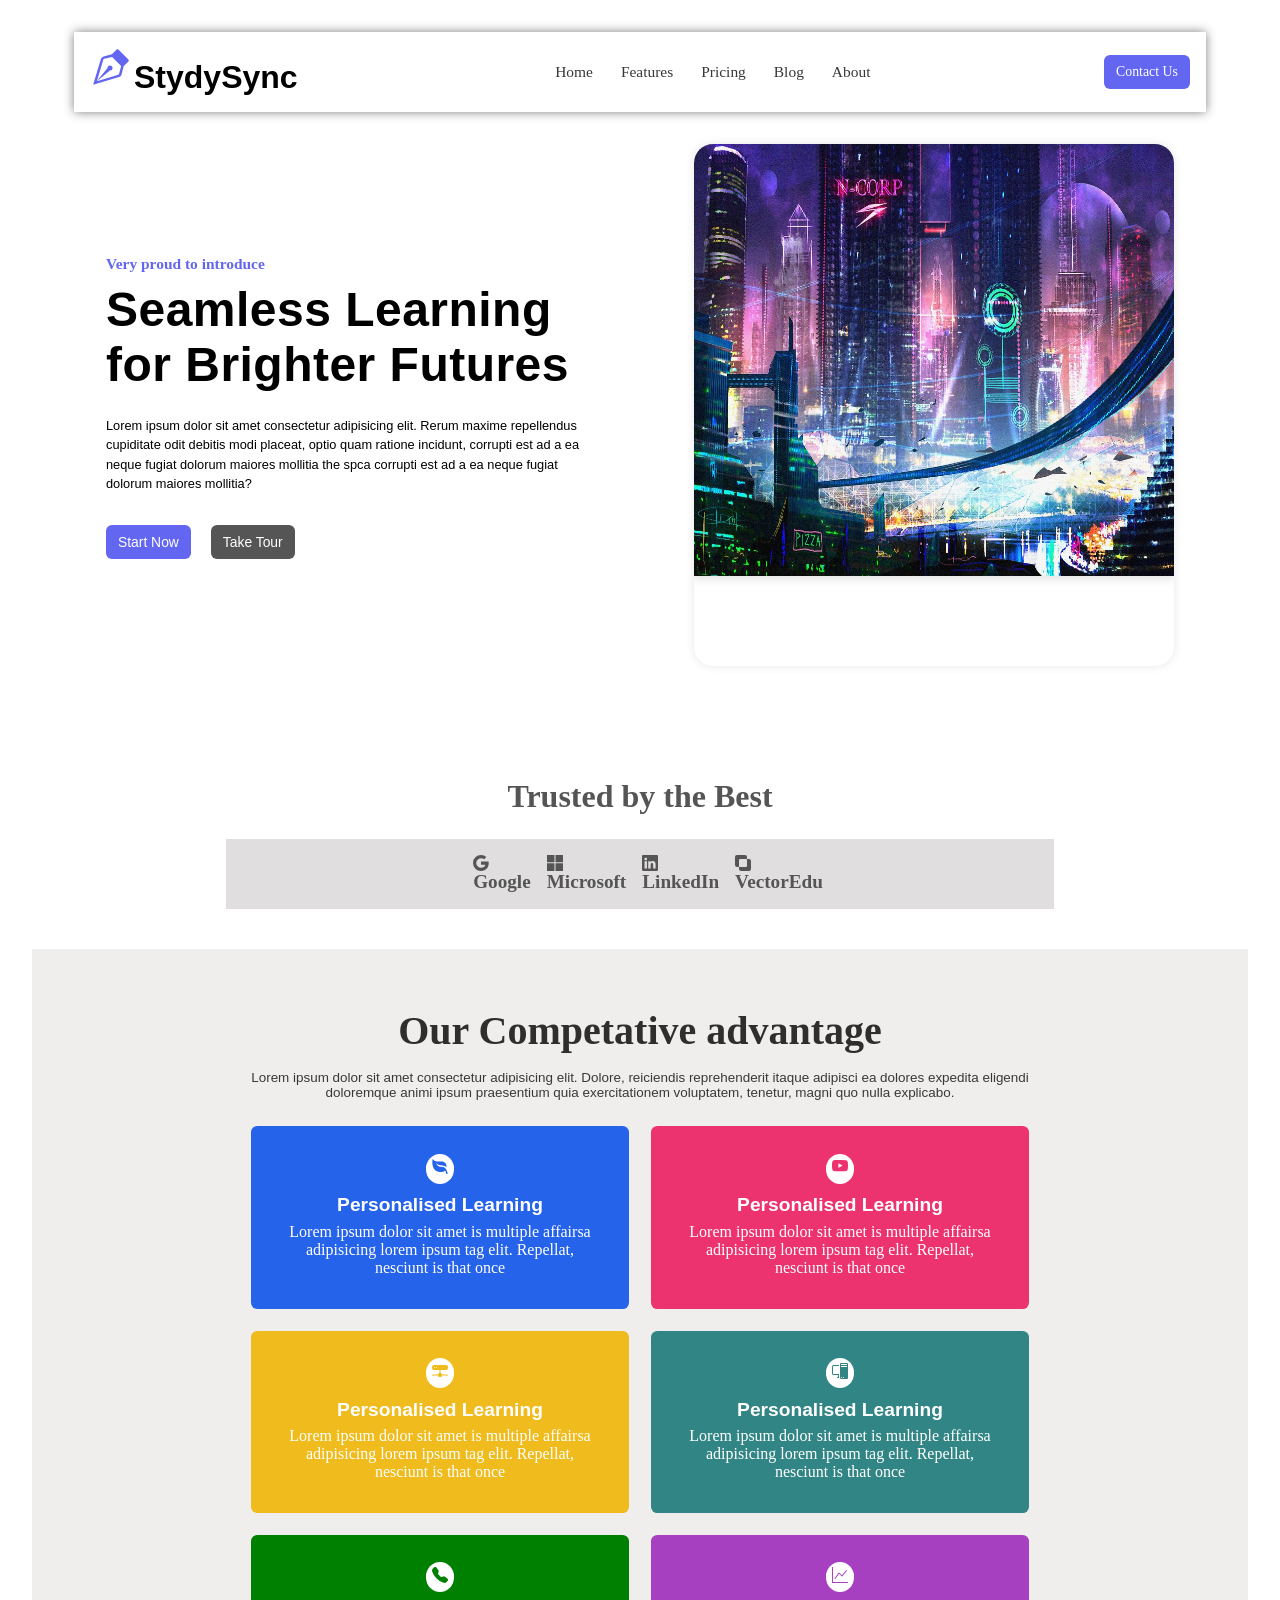
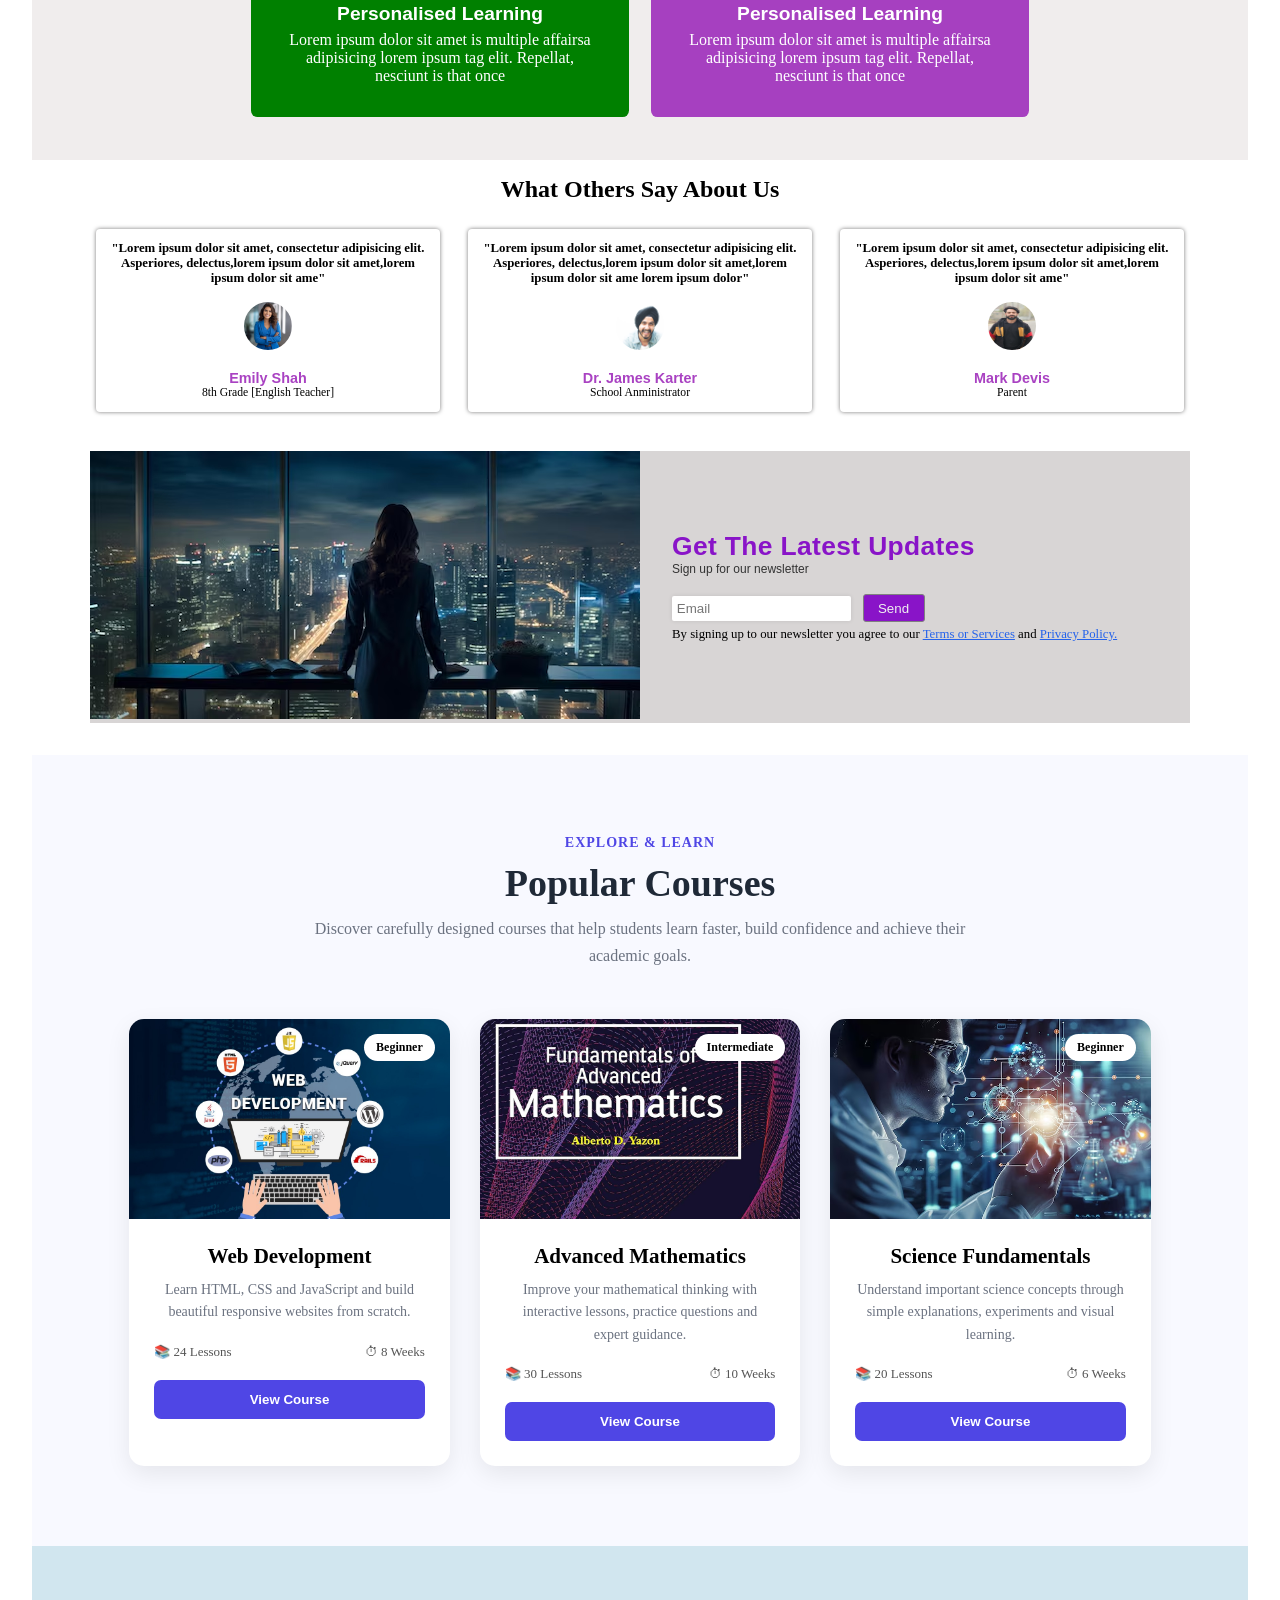
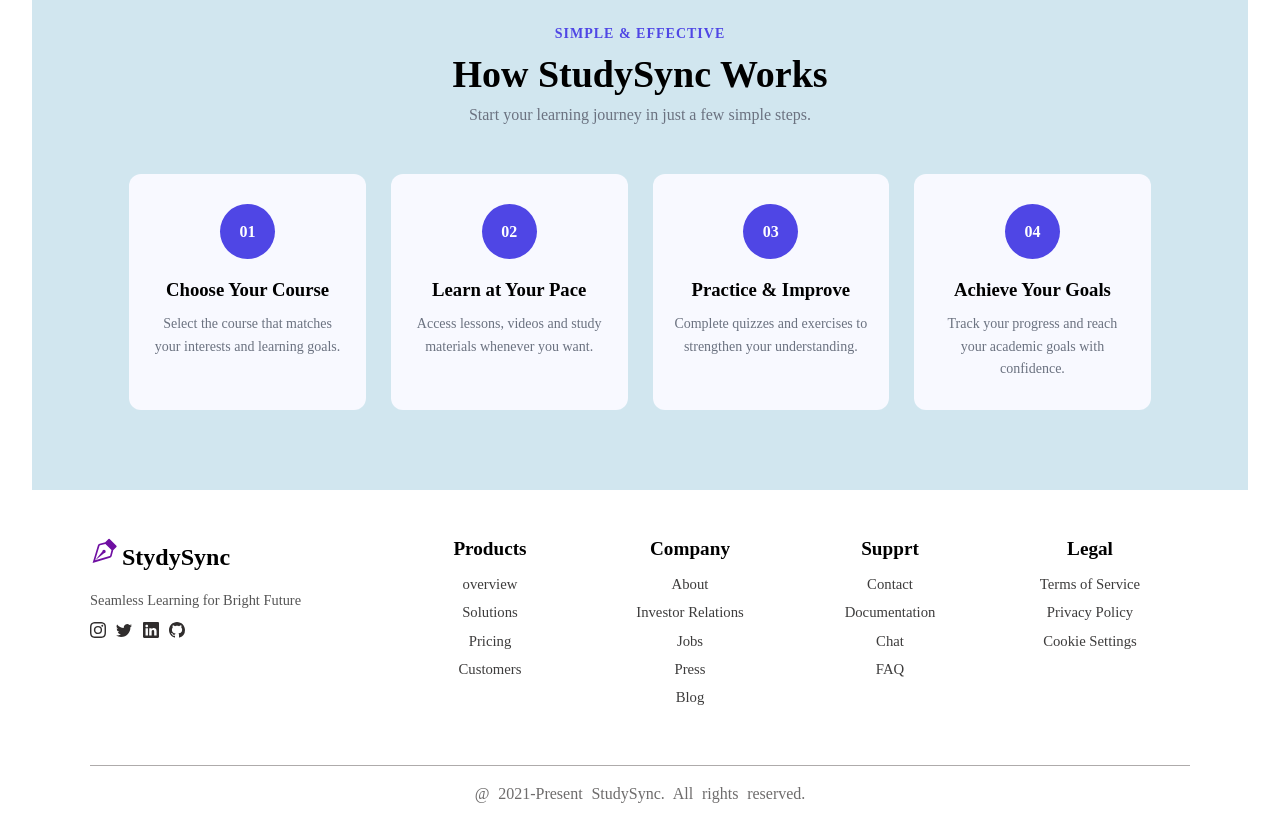
==== commit 7e2e4118: "updated files" ====
--- a/index.html
+++ b/index.html
@@ -336,6 +336,127 @@
           </form>
         </div>
       </div>
+
+      <!-- popular courses section -->
+      <section class="courses-section">
+        <div class="courses-heading">
+          <p class="section-tag">Explore & Learn</p>
+          <h2>Popular Courses</h2>
+          <p>
+            Discover carefully designed courses that help students learn faster,
+            build confidence and achieve their academic goals.
+          </p>
+        </div>
+
+        <div class="courses-container">
+          <div class="course-card">
+            <div class="course-image">
+              <img src="couse1.jpeg" alt="Web Development Course" />
+              <span class="course-level">Beginner</span>
+            </div>
+
+            <div class="course-content">
+              <h3>Web Development</h3>
+              <p>
+                Learn HTML, CSS and JavaScript and build beautiful responsive
+                websites from scratch.
+              </p>
+
+              <div class="course-info">
+                <span>📚 24 Lessons</span>
+                <span>⏱ 8 Weeks</span>
+              </div>
+
+              <button class="course-btn">View Course</button>
+            </div>
+          </div>
+
+          <div class="course-card">
+            <div class="course-image">
+              <img src="course2.jpg" alt="Mathematics Course" />
+              <span class="course-level">Intermediate</span>
+            </div>
+
+            <div class="course-content">
+              <h3>Advanced Mathematics</h3>
+              <p>
+                Improve your mathematical thinking with interactive lessons,
+                practice questions and expert guidance.
+              </p>
+
+              <div class="course-info">
+                <span>📚 30 Lessons</span>
+                <span>⏱ 10 Weeks</span>
+              </div>
+
+              <button class="course-btn">View Course</button>
+            </div>
+          </div>
+
+          <div class="course-card">
+            <div class="course-image">
+              <img src="course3.avif" alt="Science Course" />
+              <span class="course-level">Beginner</span>
+            </div>
+
+            <div class="course-content">
+              <h3>Science Fundamentals</h3>
+              <p>
+                Understand important science concepts through simple
+                explanations, experiments and visual learning.
+              </p>
+
+              <div class="course-info">
+                <span>📚 20 Lessons</span>
+                <span>⏱ 6 Weeks</span>
+              </div>
+
+              <button class="course-btn">View Course</button>
+            </div>
+          </div>
+        </div>
+      </section>
+
+      <!-- how it works section -->
+      <section class="works-section">
+        <div class="works-heading">
+          <p class="section-tag">Simple & Effective</p>
+          <h2>How StudySync Works</h2>
+          <p>Start your learning journey in just a few simple steps.</p>
+        </div>
+
+        <div class="works-container">
+          <div class="work-box">
+            <div class="work-number">01</div>
+            <h3>Choose Your Course</h3>
+            <p>
+              Select the course that matches your interests and learning goals.
+            </p>
+          </div>
+
+          <div class="work-box">
+            <div class="work-number">02</div>
+            <h3>Learn at Your Pace</h3>
+            <p>Access lessons, videos and study materials whenever you want.</p>
+          </div>
+
+          <div class="work-box">
+            <div class="work-number">03</div>
+            <h3>Practice & Improve</h3>
+            <p>
+              Complete quizzes and exercises to strengthen your understanding.
+            </p>
+          </div>
+
+          <div class="work-box">
+            <div class="work-number">04</div>
+            <h3>Achieve Your Goals</h3>
+            <p>
+              Track your progress and reach your academic goals with confidence.
+            </p>
+          </div>
+        </div>
+      </section>
 
       <!-- footer-section -->
       <div class="footer-section">
--- a/style.css
+++ b/style.css
@@ -252,7 +252,7 @@
   }
 }
 .card {
-  background-color: rgba(224, 222, 222, 0.962);
+  background-color: rgba(240, 237, 237, 0.962);
   margin: 2.5rem 0 1rem 0;
   padding: 0;
 }
@@ -538,3 +538,179 @@
   word-spacing: 0.3rem;
   padding-bottom: 2rem;
 }
+
+.section-tag {
+  color: #4f46e5;
+  font-size: 14px;
+  font-weight: 700;
+  text-transform: uppercase;
+  letter-spacing: 1px;
+  margin-bottom: 8px;
+}
+.works-section {
+  padding: 80px 8%;
+  background: rgb(209, 230, 239);
+}
+
+.works-heading {
+  text-align: center;
+  margin-bottom: 50px;
+}
+
+.works-heading h2 {
+  font-size: 38px;
+  margin: 10px 0;
+}
+
+.works-heading p:last-child {
+  color: #6b7280;
+}
+
+.works-container {
+  display: grid;
+  grid-template-columns: repeat(4, 1fr);
+  gap: 25px;
+}
+
+.work-box {
+  text-align: center;
+  padding: 30px 20px;
+  border-radius: 12px;
+  background: #f8f9ff;
+  transition: 0.3s;
+}
+
+.work-box:hover {
+  transform: translateY(-6px);
+}
+
+.work-number {
+  width: 55px;
+  height: 55px;
+  display: flex;
+  align-items: center;
+  justify-content: center;
+  margin: 0 auto 20px;
+  border-radius: 50%;
+  background: #4f46e5;
+  color: white;
+  font-weight: bold;
+}
+
+.work-box h3 {
+  margin-bottom: 12px;
+}
+
+.work-box p {
+  color: #6b7280;
+  font-size: 14px;
+  line-height: 1.6;
+}
+
+.courses-section {
+  padding: 80px 8%;
+  background: #f8f9ff;
+}
+
+.courses-heading {
+  text-align: center;
+  max-width: 700px;
+  margin: 0 auto 50px;
+}
+
+.courses-heading h2 {
+  font-size: 38px;
+  margin: 10px 0;
+  color: #1f2937;
+}
+
+.courses-heading p:last-child {
+  color: #6b7280;
+  line-height: 1.7;
+}
+
+.courses-container {
+  display: grid;
+  grid-template-columns: repeat(3, 1fr);
+  gap: 30px;
+}
+
+.course-card {
+  background: white;
+  border-radius: 15px;
+  overflow: hidden;
+  box-shadow: 0 8px 25px rgba(0, 0, 0, 0.08);
+  transition: 0.3s ease;
+}
+
+.course-card:hover {
+  transform: translateY(-8px);
+  box-shadow: 0 15px 35px rgba(0, 0, 0, 0.13);
+}
+
+.course-image {
+  height: 200px;
+  position: relative;
+  overflow: hidden;
+}
+
+.course-image img {
+  width: 100%;
+  height: 100%;
+  object-fit: cover;
+  transition: 0.4s ease;
+}
+
+.course-card:hover .course-image img {
+  transform: scale(1.08);
+}
+
+.course-level {
+  position: absolute;
+  top: 15px;
+  right: 15px;
+  background: white;
+  padding: 6px 12px;
+  border-radius: 20px;
+  font-size: 12px;
+  font-weight: 600;
+}
+
+.course-content {
+  padding: 25px;
+}
+
+.course-content h3 {
+  margin-bottom: 10px;
+  font-size: 21px;
+}
+
+.course-content p {
+  color: #6b7280;
+  line-height: 1.6;
+  font-size: 14px;
+}
+
+.course-info {
+  display: flex;
+  justify-content: space-between;
+  margin: 20px 0;
+  font-size: 13px;
+  color: #555;
+}
+
+.course-btn {
+  width: 100%;
+  padding: 12px;
+  border: none;
+  border-radius: 7px;
+  background: #4f46e5;
+  color: white;
+  cursor: pointer;
+  font-weight: 600;
+  transition: 0.3s;
+}
+
+.course-btn:hover {
+  background: #3730a3;
+}
